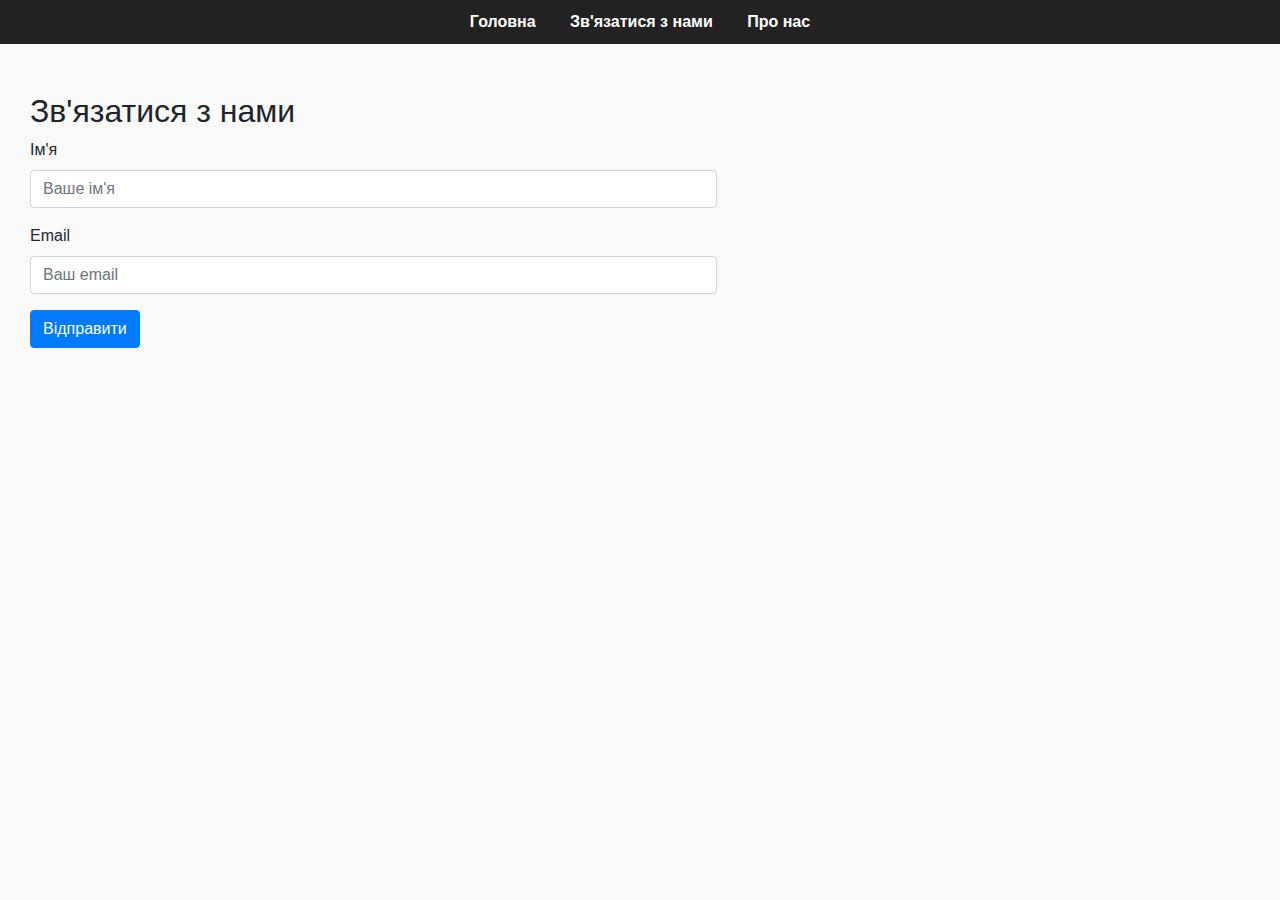
==== indexform.html @ 429cc88c "add form contact" ====
<!DOCTYPE html>
<html lang="uk">
<head>
  <meta charset="UTF-8">
  <title>SEOnews</title>
  <!-- Підключення Bootstrap -->
  <link href="https://stackpath.bootstrapcdn.com/bootstrap/4.5.2/css/bootstrap.min.css" rel="stylesheet">
  <!-- Підключення власного CSS -->
  <link rel="stylesheet" href="styles.css">
</head>
<body>

<!-- Шапка меню -->
<div class="top-menu text-center">
  <a href="index.html">Головна</a>
  <a href="indexform.html">Зв'язатися з нами</a>
  <a href="#">Про нас</a>
</div>

<div class="col-md-7">
    <section id="contact" class="container my-5">
        <h2>Зв'язатися з нами</h2>
        <form id="contactForm">
            <div class="form-group">
                <label for="name">Ім'я</label>
                <input type="text" class="form-control" id="name" placeholder="Ваше ім'я">
            </div>
            <div class="form-group">
                <label for="email">Email</label>
                <input type="email" class="form-control" id="email" placeholder="Ваш email">
            </div>
            <button type="submit" class="btn btn-primary">Відправити</button>
        </form>
    </section>

</div>
<script src="https://code.jquery.com/jquery-3.5.1.slim.min.js"></script>
<script src="https://cdn.jsdelivr.net/npm/@popperjs/core@2.5.0/dist/umd/popper.min.js"></script>
<script src="https://stackpath.bootstrapcdn.com/bootstrap/4.5.2/js/bootstrap.min.js"></script>
<script src="https://code.jquery.com/jquery-3.6.0.min.js"></script>
<script src="script.js"></script>

</body>
</html>
---- styles.css ----
body {
    background-color: #f9f9f9;
  }
  
  .top-menu {
    background-color: #222;
    padding: 10px;
  }
  
  .top-menu a {
    color: white;
    margin: 0 15px;
    text-decoration: none;
    font-weight: bold;
  }
  
  .service, .comment {
    box-shadow: 0 0 10px rgba(0, 0, 0, 0.1);
    border-radius: 15px;
    padding: 15px;
  }
  
  .service {
    background-color: white;
  }
  
  .comment {
    background-color: #f1f1f1;
  }
  
  .live-block {
    border-bottom: 1px solid #ccc;
    margin-bottom: 15px;
    padding-bottom: 10px;
  }
  
  .name {
    font-weight: bold;
    margin-bottom: 5px;
  }
  
  /* Додаємо правило для контейнера */
  .container {
    max-width: 100% !important;
    padding-left: 15px;
    padding-right: 15px;
  }
  
  /* Стилі для карток */
  .card {
    margin-bottom: 15px;
  }
  
  .card-body {
    padding: 15px;
  }
  
  .card-title {
    font-size: 1.2em;
    font-weight: bold;
  }
  
  .card-text {
    font-size: 1em;
    color: #555;
  }
  
  /* Стилі для зображень */
  .card-img-top {
    height: 200px;
    object-fit: cover;
  }
  

  .cart {
    background-color: #fff;
    border-radius: 15px;
    margin-top: 10px;
    padding: 15px;
    box-shadow: 0 0 10px rgba(0,0,0,0.1);
  }
  #checkout-btn{
    margin-left: 120px;
  }
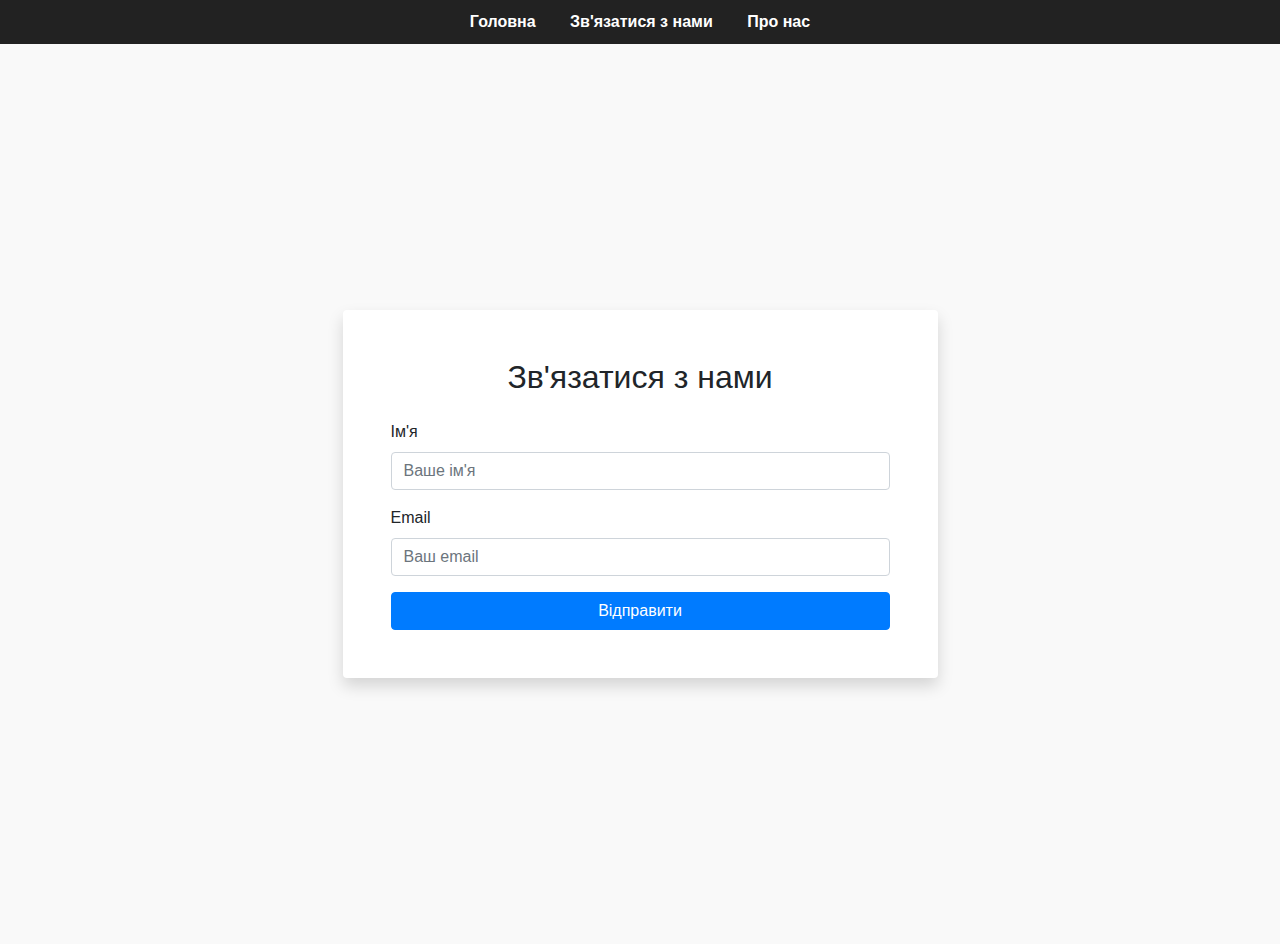
==== commit ef8456a7: "Update form contact" ====
--- a/indexform.html
+++ b/indexform.html
@@ -17,27 +17,30 @@
   <a href="#">Про нас</a>
 </div>
 
-<div class="col-md-7">
-    <section id="contact" class="container my-5">
-        <h2>Зв'язатися з нами</h2>
-        <form id="contactForm">
-            <div class="form-group">
-                <label for="name">Ім'я</label>
-                <input type="text" class="form-control" id="name" placeholder="Ваше ім'я">
-            </div>
-            <div class="form-group">
-                <label for="email">Email</label>
-                <input type="email" class="form-control" id="email" placeholder="Ваш email">
-            </div>
-            <button type="submit" class="btn btn-primary">Відправити</button>
-        </form>
+<!-- Центрований контейнер -->
+<div class="container d-flex justify-content-center align-items-center vh-100">
+  <div class="col-md-6">
+    <section id="contact" class="bg-white p-5 rounded shadow">
+      <h2 class="text-center mb-4">Зв'язатися з нами</h2>
+      <form id="contactForm">
+        <div class="form-group">
+          <label for="name">Ім'я</label>
+          <input type="text" class="form-control" id="name" placeholder="Ваше ім'я">
+        </div>
+        <div class="form-group">
+          <label for="email">Email</label>
+          <input type="email" class="form-control" id="email" placeholder="Ваш email">
+        </div>
+        <button type="submit" class="btn btn-primary btn-block">Відправити</button>
+      </form>
     </section>
+  </div>
+</div>
 
-</div>
+<!-- Підключення Bootstrap JS + jQuery -->
 <script src="https://code.jquery.com/jquery-3.5.1.slim.min.js"></script>
 <script src="https://cdn.jsdelivr.net/npm/@popperjs/core@2.5.0/dist/umd/popper.min.js"></script>
 <script src="https://stackpath.bootstrapcdn.com/bootstrap/4.5.2/js/bootstrap.min.js"></script>
-<script src="https://code.jquery.com/jquery-3.6.0.min.js"></script>
 <script src="script.js"></script>
 
 </body>
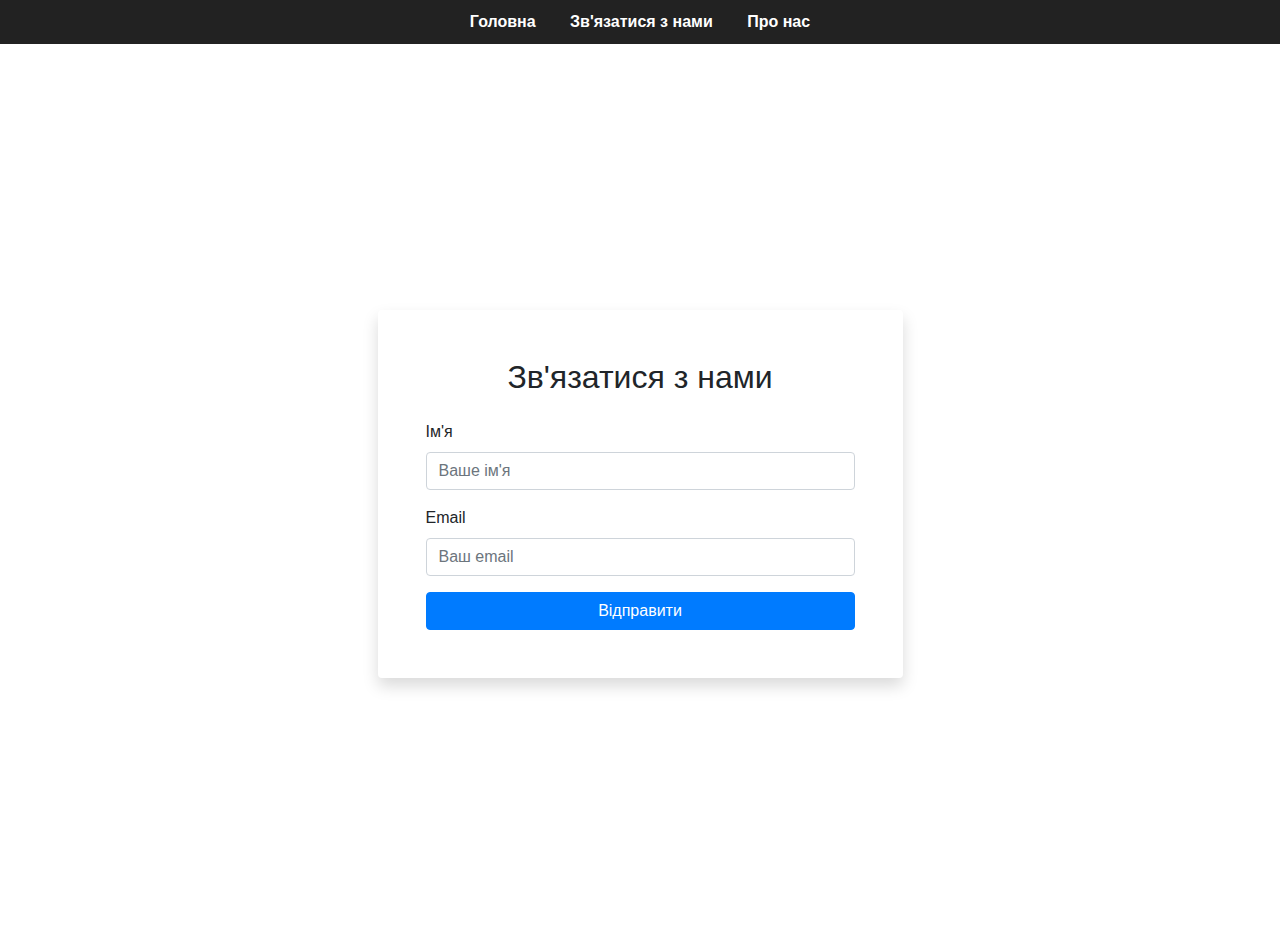
==== commit a1ad55f5: "new update" ====
--- a/indexform.html
+++ b/indexform.html
@@ -6,7 +6,7 @@
   <!-- Підключення Bootstrap -->
   <link href="https://stackpath.bootstrapcdn.com/bootstrap/4.5.2/css/bootstrap.min.css" rel="stylesheet">
   <!-- Підключення власного CSS -->
-  <link rel="stylesheet" href="styles.css">
+  <link rel="stylesheet" href="stylecss.css">
 </head>
 <body>
 
--- a/stylecss.css
+++ b/stylecss.css
@@ -0,0 +1,14 @@
+.top-menu {
+    background-color: #222;
+    padding: 10px;
+  }
+  .top-menu a {
+    color: white;
+    margin: 0 15px;
+    text-decoration: none;
+    font-weight: bold;
+  }
+  
+  
+  
+  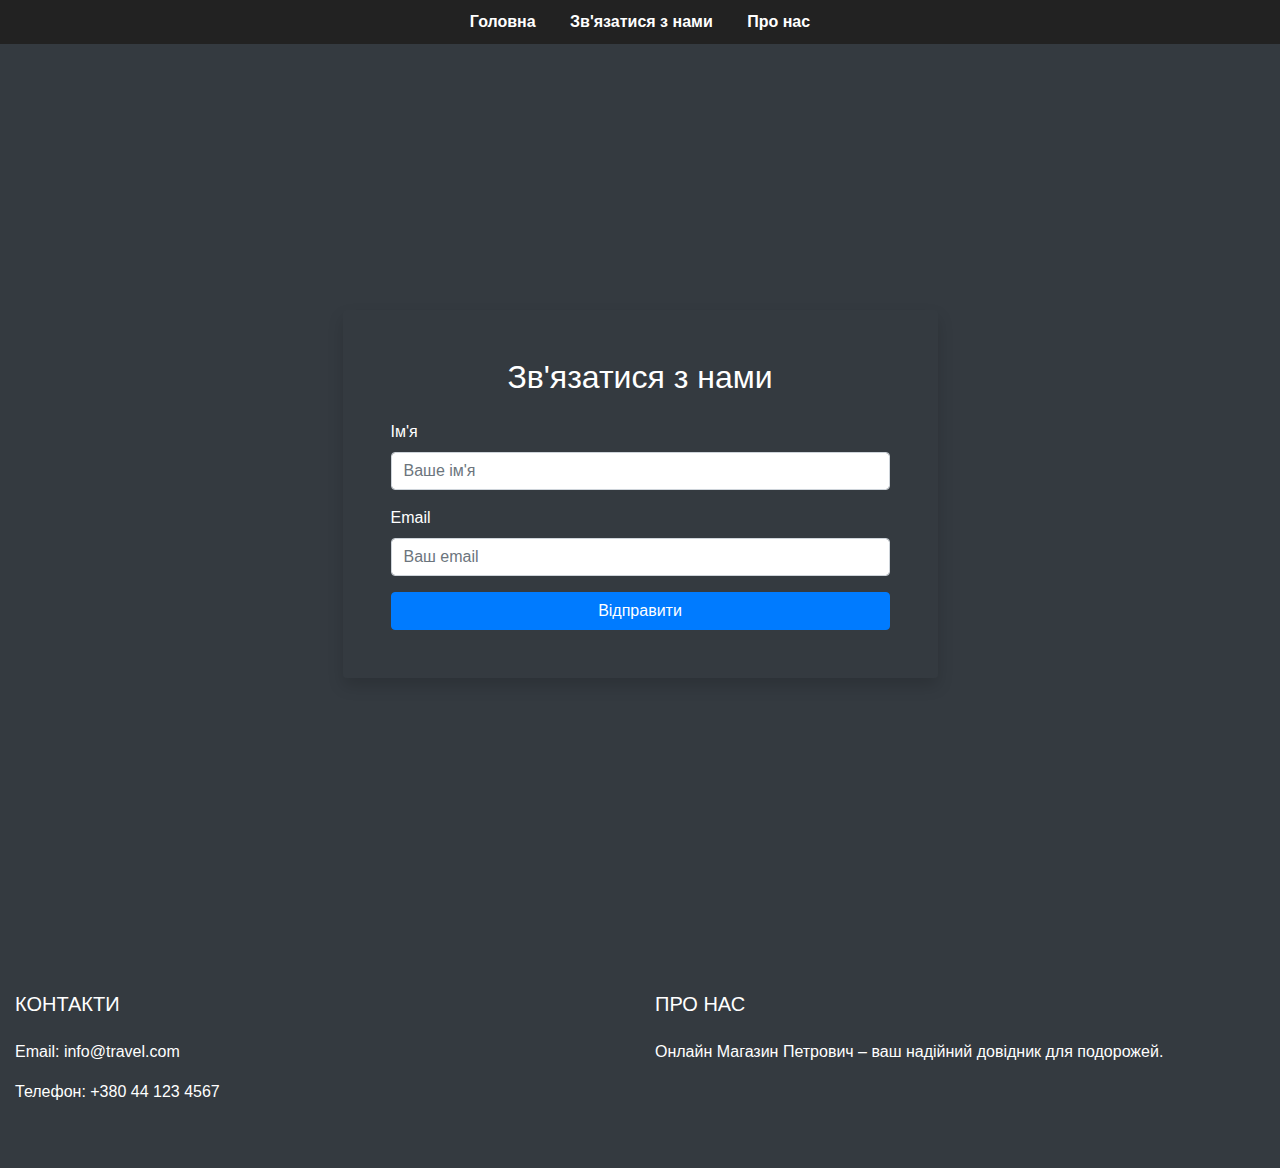
==== commit eb6a01ee: "Update contact form" ====
--- a/indexform.html
+++ b/indexform.html
@@ -18,9 +18,9 @@
 </div>
 
 <!-- Центрований контейнер -->
-<div class="container d-flex justify-content-center align-items-center vh-100">
+<div class="container d-flex justify-content-center align-items-center vh-100 bg-dark text-white">
   <div class="col-md-6">
-    <section id="contact" class="bg-white p-5 rounded shadow">
+    <section id="contact" class="bg-black p-5 rounded shadow">
       <h2 class="text-center mb-4">Зв'язатися з нами</h2>
       <form id="contactForm">
         <div class="form-group">
@@ -37,11 +37,33 @@
   </div>
 </div>
 
+
 <!-- Підключення Bootstrap JS + jQuery -->
 <script src="https://code.jquery.com/jquery-3.5.1.slim.min.js"></script>
 <script src="https://cdn.jsdelivr.net/npm/@popperjs/core@2.5.0/dist/umd/popper.min.js"></script>
 <script src="https://stackpath.bootstrapcdn.com/bootstrap/4.5.2/js/bootstrap.min.js"></script>
 <script src="script.js"></script>
 
+<footer class="bg-dark text-white pt-5 pb-4">
+  <div class="container text-md-left">
+    <div class="row">
+
+      <!-- Контакти -->
+      <div class="col-md-6 col-lg-6 col-xl-6 mx-auto mb-4">
+        <h5 class="text-uppercase fw-bold mb-4">Контакти</h5>
+        <p>Email: info@travel.com</p>
+        <p>Телефон: +380 44 123 4567</p>
+      </div>
+
+      <!-- Про нас -->
+      <div class="col-md-6 col-lg-6 col-xl-6 mx-auto mb-md-0 mb-4">
+        <h5 class="text-uppercase fw-bold mb-4">Про нас</h5>
+        <p>Онлайн Магазин Петрович – ваш надійний довідник для подорожей.</p>
+      </div>
+
+    </div>
+  </div>
+</footer>
+
 </body>
 </html>
--- a/stylecss.css
+++ b/stylecss.css
@@ -8,6 +8,9 @@
     text-decoration: none;
     font-weight: bold;
   }
+  .container {
+max-width: 100%;
+  }
   
   
   
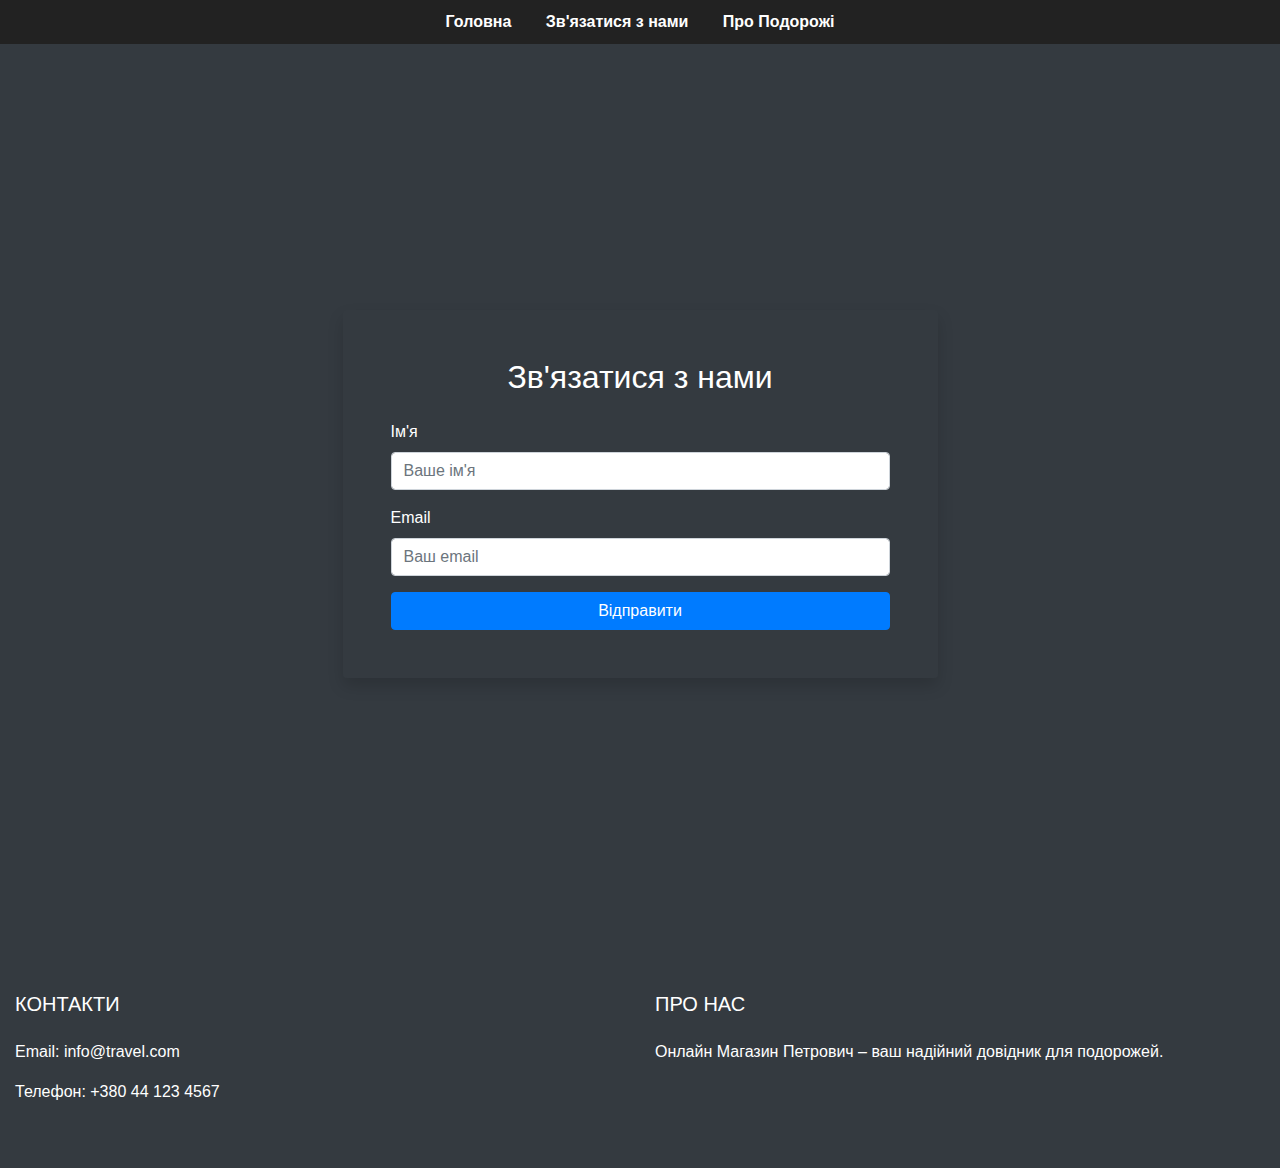
==== commit c9499026: "Add infarmation for travel" ====
--- a/indexform.html
+++ b/indexform.html
@@ -14,7 +14,7 @@
 <div class="top-menu text-center">
   <a href="index.html">Головна</a>
   <a href="indexform.html">Зв'язатися з нами</a>
-  <a href="#">Про нас</a>
+  <a href="information.html">Про Подорожі</a>
 </div>
 
 <!-- Центрований контейнер -->
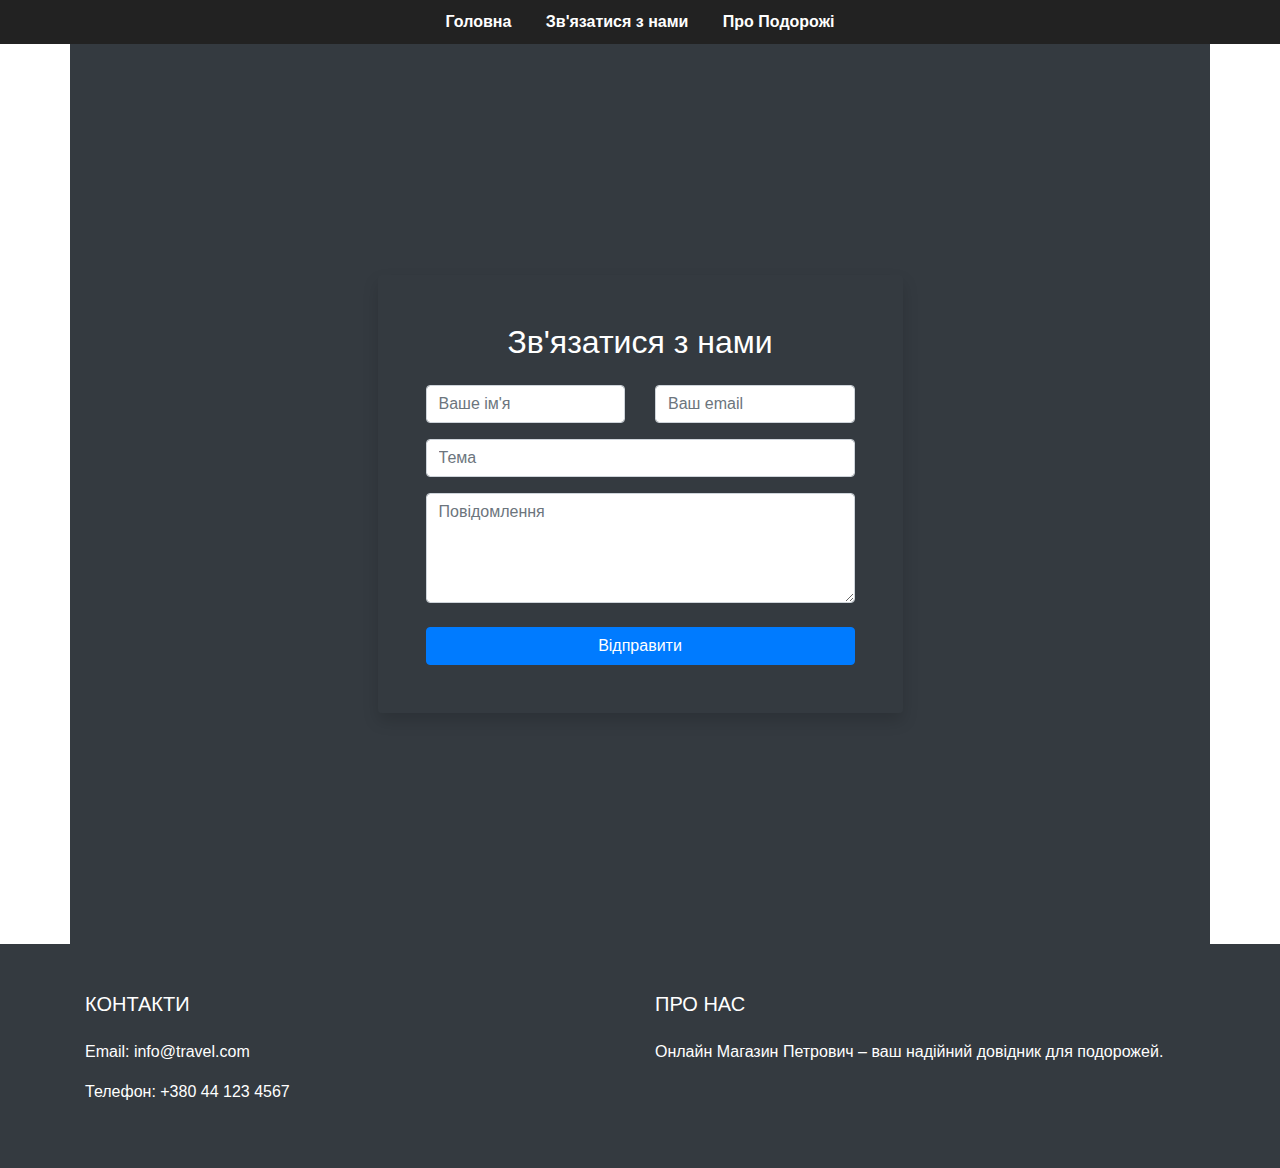
==== commit 437a9648: "new" ====
--- a/indexform.html
+++ b/indexform.html
@@ -3,42 +3,53 @@
 <head>
   <meta charset="UTF-8">
   <title>SEOnews</title>
-  <!-- Підключення Bootstrap -->
+ 
   <link href="https://stackpath.bootstrapcdn.com/bootstrap/4.5.2/css/bootstrap.min.css" rel="stylesheet">
-  <!-- Підключення власного CSS -->
+
   <link rel="stylesheet" href="stylecss.css">
 </head>
 <body>
 
-<!-- Шапка меню -->
+
 <div class="top-menu text-center">
   <a href="index.html">Головна</a>
   <a href="indexform.html">Зв'язатися з нами</a>
   <a href="information.html">Про Подорожі</a>
 </div>
 
-<!-- Центрований контейнер -->
+
 <div class="container d-flex justify-content-center align-items-center vh-100 bg-dark text-white">
-  <div class="col-md-6">
+  <div class="col-md-8 col-lg-6" >
     <section id="contact" class="bg-black p-5 rounded shadow">
       <h2 class="text-center mb-4">Зв'язатися з нами</h2>
       <form id="contactForm">
-        <div class="form-group">
-          <label for="name">Ім'я</label>
-          <input type="text" class="form-control" id="name" placeholder="Ваше ім'я">
+
+        <div class="row mb-3">
+          <div class="col-md-6 mb-3 mb-md-0">
+            <input type="text" class="form-control" id="name" placeholder="Ваше ім'я">
+          </div>
+          <div class="col-md-6">
+            <input type="email" class="form-control" id="email" placeholder="Ваш email">
+          </div>
         </div>
-        <div class="form-group">
-          <label for="email">Email</label>
-          <input type="email" class="form-control" id="email" placeholder="Ваш email">
+
+        <div class="form-group mb-3">
+          <input type="text" class="form-control" id="subject" placeholder="Тема">
         </div>
-        <button type="submit" class="btn btn-primary btn-block">Відправити</button>
+
+        <div class="form-group mb-4">
+          <textarea class="form-control" id="message" rows="4" placeholder="Повідомлення"></textarea>
+        </div>
+
+        <button type="submit" class="btn btn-primary btn-block w-100">Відправити</button>
       </form>
     </section>
   </div>
 </div>
 
 
-<!-- Підключення Bootstrap JS + jQuery -->
+
+
 <script src="https://code.jquery.com/jquery-3.5.1.slim.min.js"></script>
 <script src="https://cdn.jsdelivr.net/npm/@popperjs/core@2.5.0/dist/umd/popper.min.js"></script>
 <script src="https://stackpath.bootstrapcdn.com/bootstrap/4.5.2/js/bootstrap.min.js"></script>
@@ -48,14 +59,12 @@
   <div class="container text-md-left">
     <div class="row">
 
-      <!-- Контакти -->
       <div class="col-md-6 col-lg-6 col-xl-6 mx-auto mb-4">
         <h5 class="text-uppercase fw-bold mb-4">Контакти</h5>
         <p>Email: info@travel.com</p>
         <p>Телефон: +380 44 123 4567</p>
       </div>
 
-      <!-- Про нас -->
       <div class="col-md-6 col-lg-6 col-xl-6 mx-auto mb-md-0 mb-4">
         <h5 class="text-uppercase fw-bold mb-4">Про нас</h5>
         <p>Онлайн Магазин Петрович – ваш надійний довідник для подорожей.</p>
--- a/stylecss.css
+++ b/stylecss.css
@@ -8,9 +8,15 @@
     text-decoration: none;
     font-weight: bold;
   }
-  .container {
-max-width: 100%;
-  }
+
+  .form-row {
+    display: flex;
+    flex-direction: column;
+    align-items: stretch;
+    max-width: 100%;
+    margin-left: -20px;
+    
+}
   
   
   
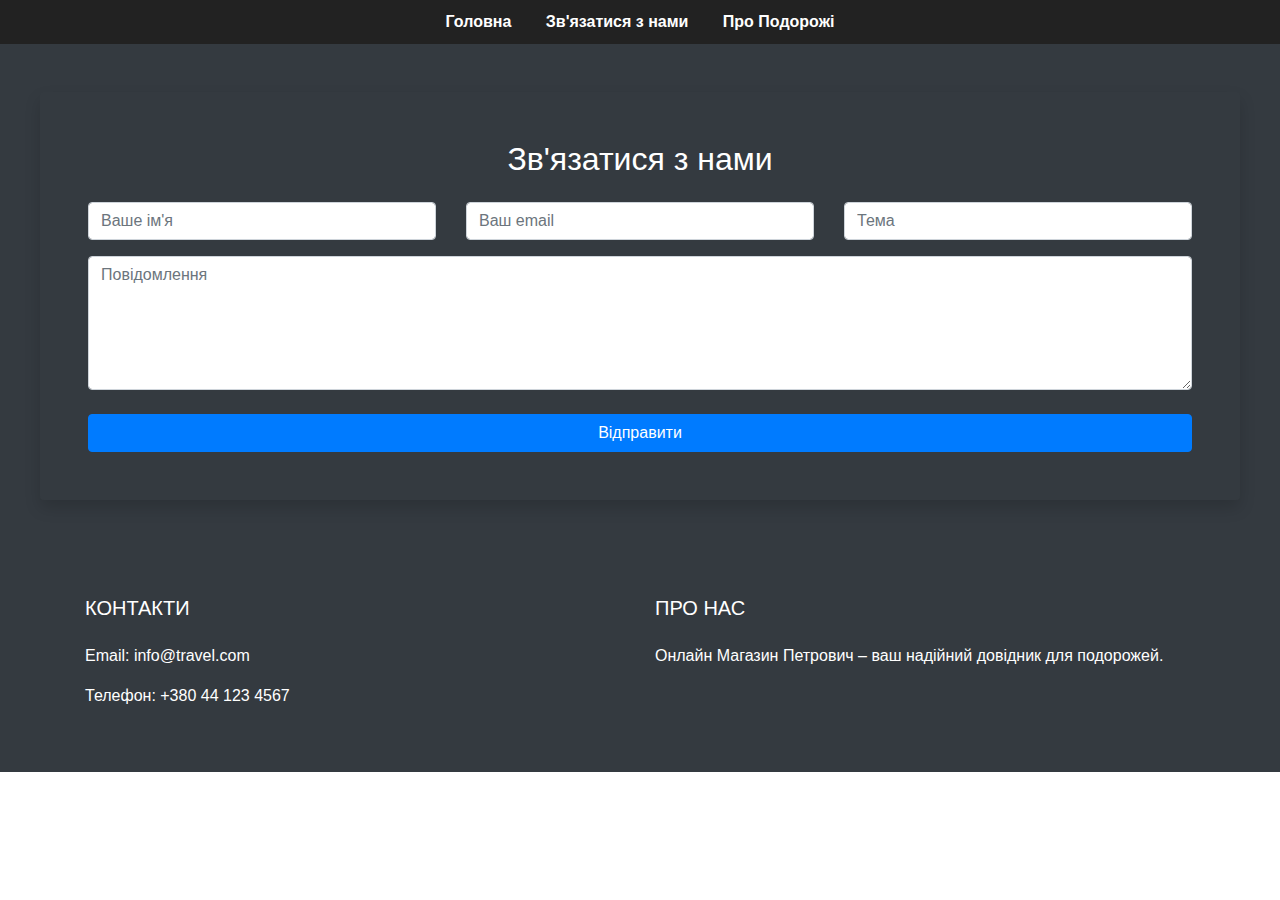
==== commit d3101b7d: "new form contact" ====
--- a/indexform.html
+++ b/indexform.html
@@ -18,34 +18,31 @@
 </div>
 
 
-<div class="container d-flex justify-content-center align-items-center vh-100 bg-dark text-white">
-  <div class="col-md-8 col-lg-6" >
-    <section id="contact" class="bg-black p-5 rounded shadow">
-      <h2 class="text-center mb-4">Зв'язатися з нами</h2>
-      <form id="contactForm">
-
-        <div class="row mb-3">
-          <div class="col-md-6 mb-3 mb-md-0">
-            <input type="text" class="form-control" id="name" placeholder="Ваше ім'я">
-          </div>
-          <div class="col-md-6">
-            <input type="email" class="form-control" id="email" placeholder="Ваш email">
-          </div>
+<div class="container-fluid bg-dark text-white py-5">
+  <section id="contact" class="bg-black p-5 rounded shadow mx-auto" style="max-width: 1200px;">
+    <h2 class="text-center mb-4">Зв'язатися з нами</h2>
+    <form id="contactForm">
+      <div class="row mb-3">
+        <div class="col-md-4 mb-3 mb-md-0">
+          <input type="text" class="form-control" id="name" placeholder="Ваше ім'я">
         </div>
-
-        <div class="form-group mb-3">
+        <div class="col-md-4 mb-3 mb-md-0">
+          <input type="email" class="form-control" id="email" placeholder="Ваш email">
+        </div>
+        <div class="col-md-4">
           <input type="text" class="form-control" id="subject" placeholder="Тема">
         </div>
+      </div>
 
-        <div class="form-group mb-4">
-          <textarea class="form-control" id="message" rows="4" placeholder="Повідомлення"></textarea>
-        </div>
+      <div class="form-group mb-4">
+        <textarea class="form-control" id="message" rows="5" placeholder="Повідомлення"></textarea>
+      </div>
 
-        <button type="submit" class="btn btn-primary btn-block w-100">Відправити</button>
-      </form>
-    </section>
-  </div>
+      <button type="submit" class="btn btn-primary w-100">Відправити</button>
+    </form>
+  </section>
 </div>
+
 
 
 
